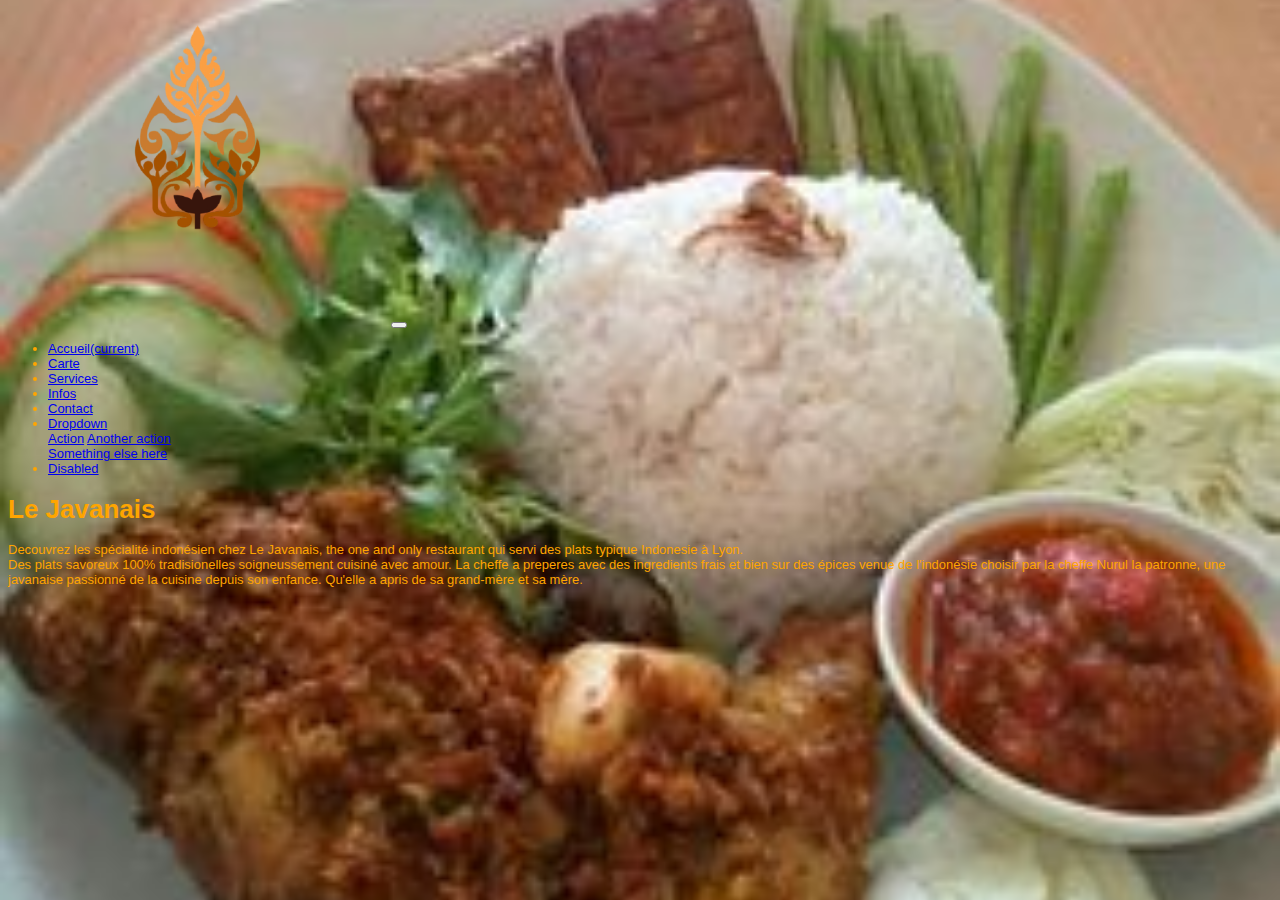
==== index.html @ 883f371f "waljini" ====
<!doctype html>
<html lang="en">
  <head>
    <!-- Required meta tags -->
    <meta charset="utf-8">
    <meta name="viewport" content="width=device-width, initial-scale=1, shrink-to-fit=no">
    <link rel="stylesheet" href="style.css">
    <!-- Bootstrap CSS -->
    <link rel="stylesheet" href="https://cdn.jsdelivr.net/npm/bootstrap@4.5.3/dist/css/bootstrap.min.css" integrity="sha384-TX8t27EcRE3e/ihU7zmQxVncDAy5uIKz4rEkgIXeMed4M0jlfIDPvg6uqKI2xXr2" crossorigin="anonymous">

    <title>Le javanais</title>
  </head>
  <body>

    <header >
        <nav class="navbar navbar-expand-lg">
          <a class="navbar-brand" href="#"><img src="images/logo.png" alt="" id="logo"></a>
          <button class="navbar-toggler" type="button" data-toggle="collapse" data-target="#navbarSupportedContent" aria-controls="navbarSupportedContent" aria-expanded="false" aria-label="Toggle navigation">
            <span class="navbar-toggler-icon"></span>
          </button>

          <div class="collapse navbar-collapse justify-content-end" id="navbarSupportedContent">
            <ul class="navbar-nav mr-auto">
              <li class="nav-item active">
                <a class="nav-link" href="#">Accueil<span class="sr-only">(current)</span></a>
              </li>
              <li class="nav-item">
                <a class="nav-link" href="#">Carte</a>
              </li>
              <li class="nav-item">
                <a class="nav-link" href="#">Services</a>
              </li>
              <li class="nav-item">
                <a class="nav-link" href="#">Infos</a>
              </li>
              <li class="nav-item">
                <a class="nav-link" href="#">Contact</a>
              </li>
              <li class="nav-item dropdown">
                <a class="nav-link dropdown-toggle" href="#" id="navbarDropdown" role="button" data-toggle="dropdown" aria-haspopup="true" aria-expanded="false">
                  Dropdown
                </a>
                <div class="dropdown-menu" aria-labelledby="navbarDropdown">
                  <a class="dropdown-item" href="#">Action</a>
                  <a class="dropdown-item" href="#">Another action</a>
                  <div class="dropdown-divider"></div>
                  <a class="dropdown-item" href="#">Something else here</a>
                </div>
              </li>
              <li class="nav-item">
                <a class="nav-link disabled" href="#" tabindex="-1" aria-disabled="true">Disabled</a>
              </li>
            </ul>
          </div>
        </nav>
      </header>
      <h1>Le Javanais</h1>
      <p>Decouvrez  les spécialité indonésien chez  Le Javanais, the one and only restaurant qui servi des plats typique Indonesie à Lyon. <br>
        Des plats savoreux 100% tradisionelles <faits maison> soigneussement cuisiné avec amour. La cheffe a preperes avec des ingredients frais et bien sur des épices venue de l'indonésie choisir par la cheffe Nurul la patronne, une javanaise passionné de la cuisine depuis son enfance. 
        Qu'elle a apris de sa grand-mère et sa mère.</p>
      
       








    <script src="https://code.jquery.com/jquery-3.5.1.slim.min.js" integrity="sha384-DfXdz2htPH0lsSSs5nCTpuj/zy4C+OGpamoFVy38MVBnE+IbbVYUew+OrCXaRkfj" crossorigin="anonymous"></script>
    <script src="https://cdn.jsdelivr.net/npm/bootstrap@4.5.3/dist/js/bootstrap.bundle.min.js" integrity="sha384-ho+j7jyWK8fNQe+A12Hb8AhRq26LrZ/JpcUGGOn+Y7RsweNrtN/tE3MoK7ZeZDyx" crossorigin="anonymous"></script>

  </body>
</html>
---- style.css ----
#logo{
    width:30%;
}

    
body{
    background: url(images/ayampenyet.jpg) no-repeat center center fixed;
    background-size: cover;
    height: 84vh;
    color: orange;
    font-family: verdana, sans-serif;
    font-size: small;
}
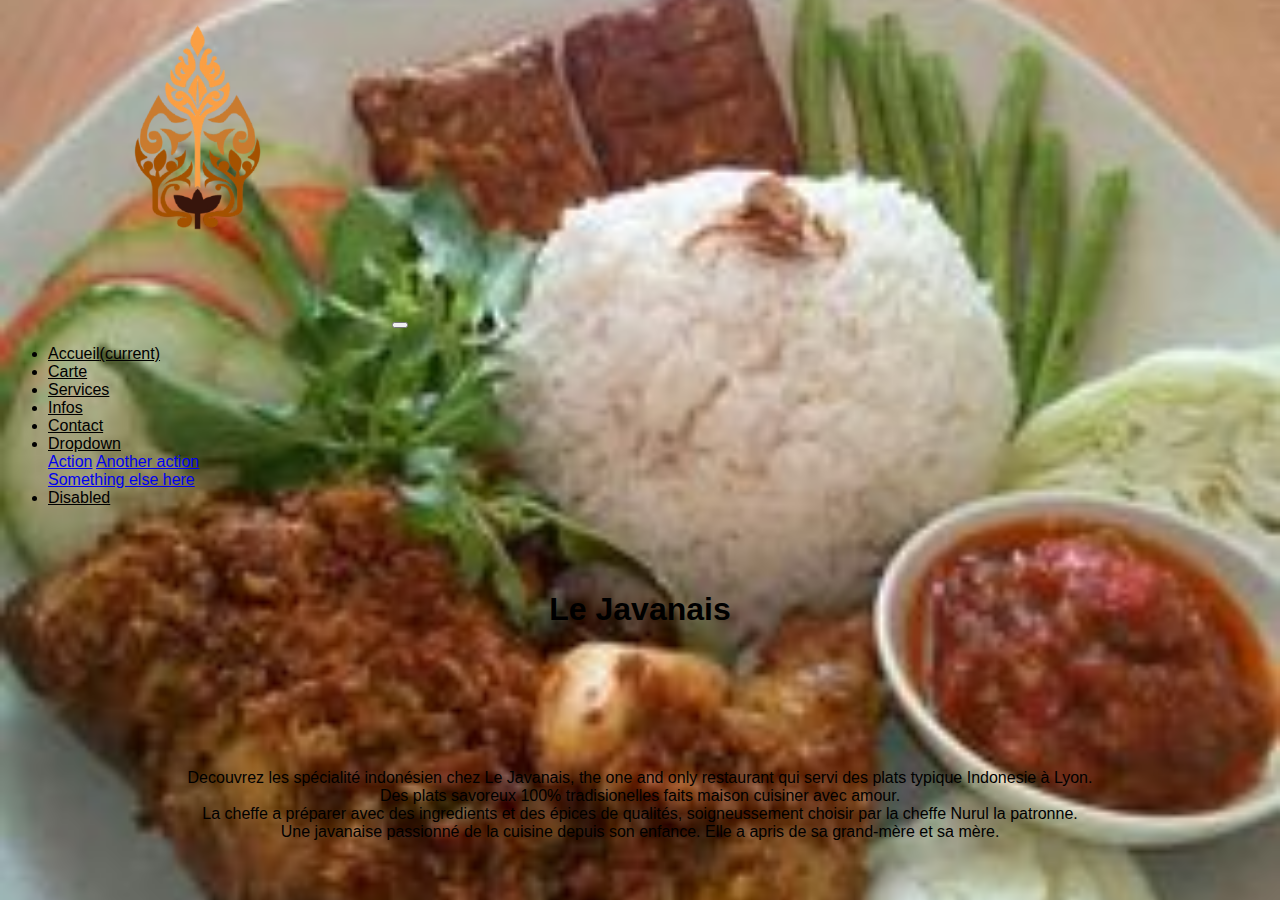
==== commit 51392eb3: "waljini" ====
--- a/index.html
+++ b/index.html
@@ -56,8 +56,9 @@
       </header>
       <h1>Le Javanais</h1>
       <p>Decouvrez  les spécialité indonésien chez  Le Javanais, the one and only restaurant qui servi des plats typique Indonesie à Lyon. <br>
-        Des plats savoreux 100% tradisionelles <faits maison> soigneussement cuisiné avec amour. La cheffe a preperes avec des ingredients frais et bien sur des épices venue de l'indonésie choisir par la cheffe Nurul la patronne, une javanaise passionné de la cuisine depuis son enfance. 
-        Qu'elle a apris de sa grand-mère et sa mère.</p>
+        Des plats savoreux 100% tradisionelles faits maison cuisiner avec amour. <br>
+          La cheffe a préparer avec des ingredients et des épices de qualités, soigneussement choisir par la cheffe Nurul la patronne. <br>
+          Une javanaise passionné de la cuisine depuis son enfance. Elle a apris de sa grand-mère et sa mère.</p>
       
        
 
--- a/style.css
+++ b/style.css
@@ -2,12 +2,27 @@
     width:30%;
 }
 
+.nav-link {
+    color: black;
+}
     
 body{
     background: url(images/ayampenyet.jpg) no-repeat center center fixed;
     background-size: cover;
     height: 84vh;
-    color: orange;
+    color: black;
     font-family: verdana, sans-serif;
-    font-size: small;
+    font-size: 1rem;
 }
+
+h1{
+    text-align: center;
+    font-weight: 750;
+    margin-bottom: 5rem;
+    line-height: 5;
+    font-size: 3,5rem;
+}
+
+p{
+    text-align: center;
+}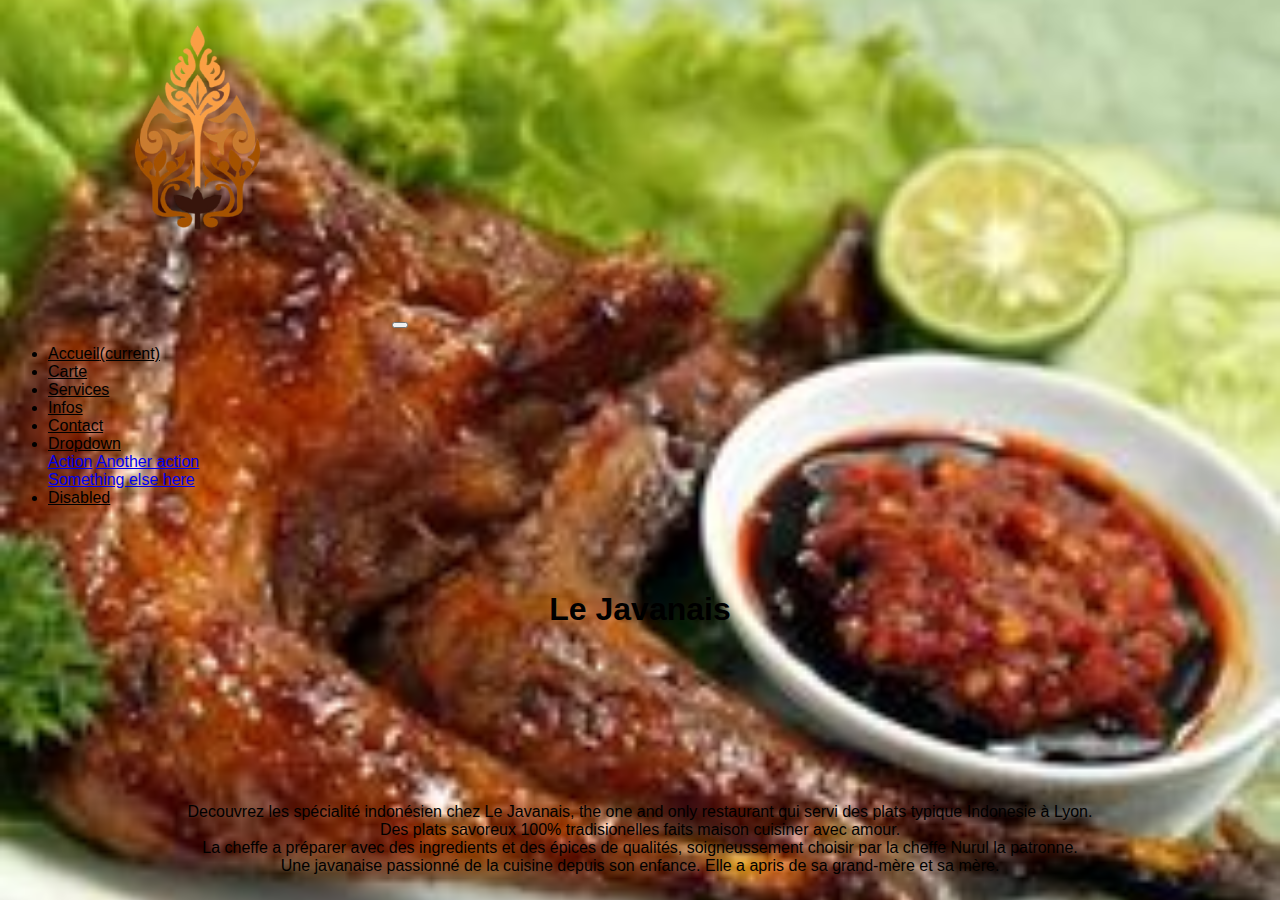
==== commit 08680906: "waljini" ====
--- a/index.html
+++ b/index.html
@@ -54,8 +54,8 @@
           </div>
         </nav>
       </header>
-      <h1>Le Javanais</h1>
-      <p>Decouvrez  les spécialité indonésien chez  Le Javanais, the one and only restaurant qui servi des plats typique Indonesie à Lyon. <br>
+      <h1>Le Javanais</h1> <br>
+      <p>Decouvrez  les spécialité indonésien chez Le Javanais, the one and only restaurant qui servi des plats typique Indonesie à Lyon. <br>
         Des plats savoreux 100% tradisionelles faits maison cuisiner avec amour. <br>
           La cheffe a préparer avec des ingredients et des épices de qualités, soigneussement choisir par la cheffe Nurul la patronne. <br>
           Une javanaise passionné de la cuisine depuis son enfance. Elle a apris de sa grand-mère et sa mère.</p>
--- a/style.css
+++ b/style.css
@@ -4,10 +4,11 @@
 
 .nav-link {
     color: black;
+    margin: 0;
 }
     
 body{
-    background: url(images/ayampenyet.jpg) no-repeat center center fixed;
+    background: url(images/ayambakarsolo1.jpg) no-repeat center center fixed;
     background-size: cover;
     height: 84vh;
     color: black;
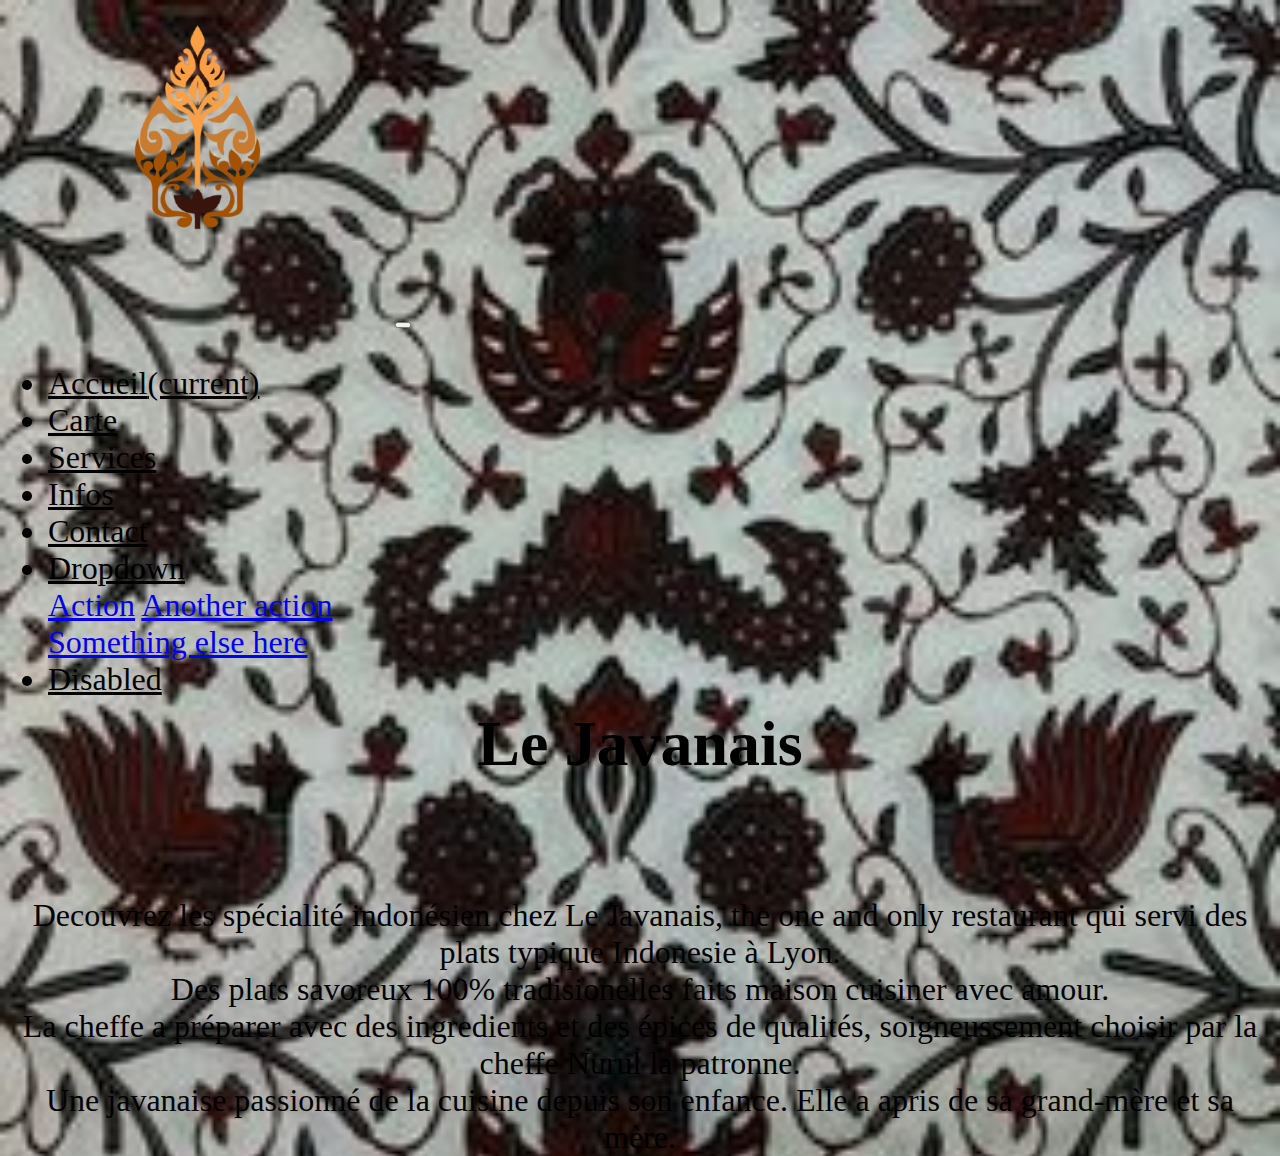
==== commit 1ed78d15: "waljini" ====
--- a/index.html
+++ b/index.html
@@ -19,7 +19,7 @@
             <span class="navbar-toggler-icon"></span>
           </button>
 
-          <div class="collapse navbar-collapse justify-content-end" id="navbarSupportedContent">
+          <div class="collapse navbar-collapse justify-content-end" id="navbarSupportedContent ">
             <ul class="navbar-nav mr-auto">
               <li class="nav-item active">
                 <a class="nav-link" href="#">Accueil<span class="sr-only">(current)</span></a>
--- a/style.css
+++ b/style.css
@@ -8,22 +8,23 @@
 }
     
 body{
-    background: url(images/ayambakarsolo1.jpg) no-repeat center center fixed;
+    background: url(images/jogja.jpg) no-repeat center center fixed;
     background-size: cover;
     height: 84vh;
     color: black;
-    font-family: verdana, sans-serif;
-    font-size: 1rem;
+    font-family: 'Lucida Sans';
+    font-size: 2rem;
 }
 
 h1{
     text-align: center;
-    font-weight: 750;
+    font-weight: 800;
     margin-bottom: 5rem;
-    line-height: 5;
+    line-height: 10%;
     font-size: 3,5rem;
 }
 
 p{
     text-align: center;
+    
 }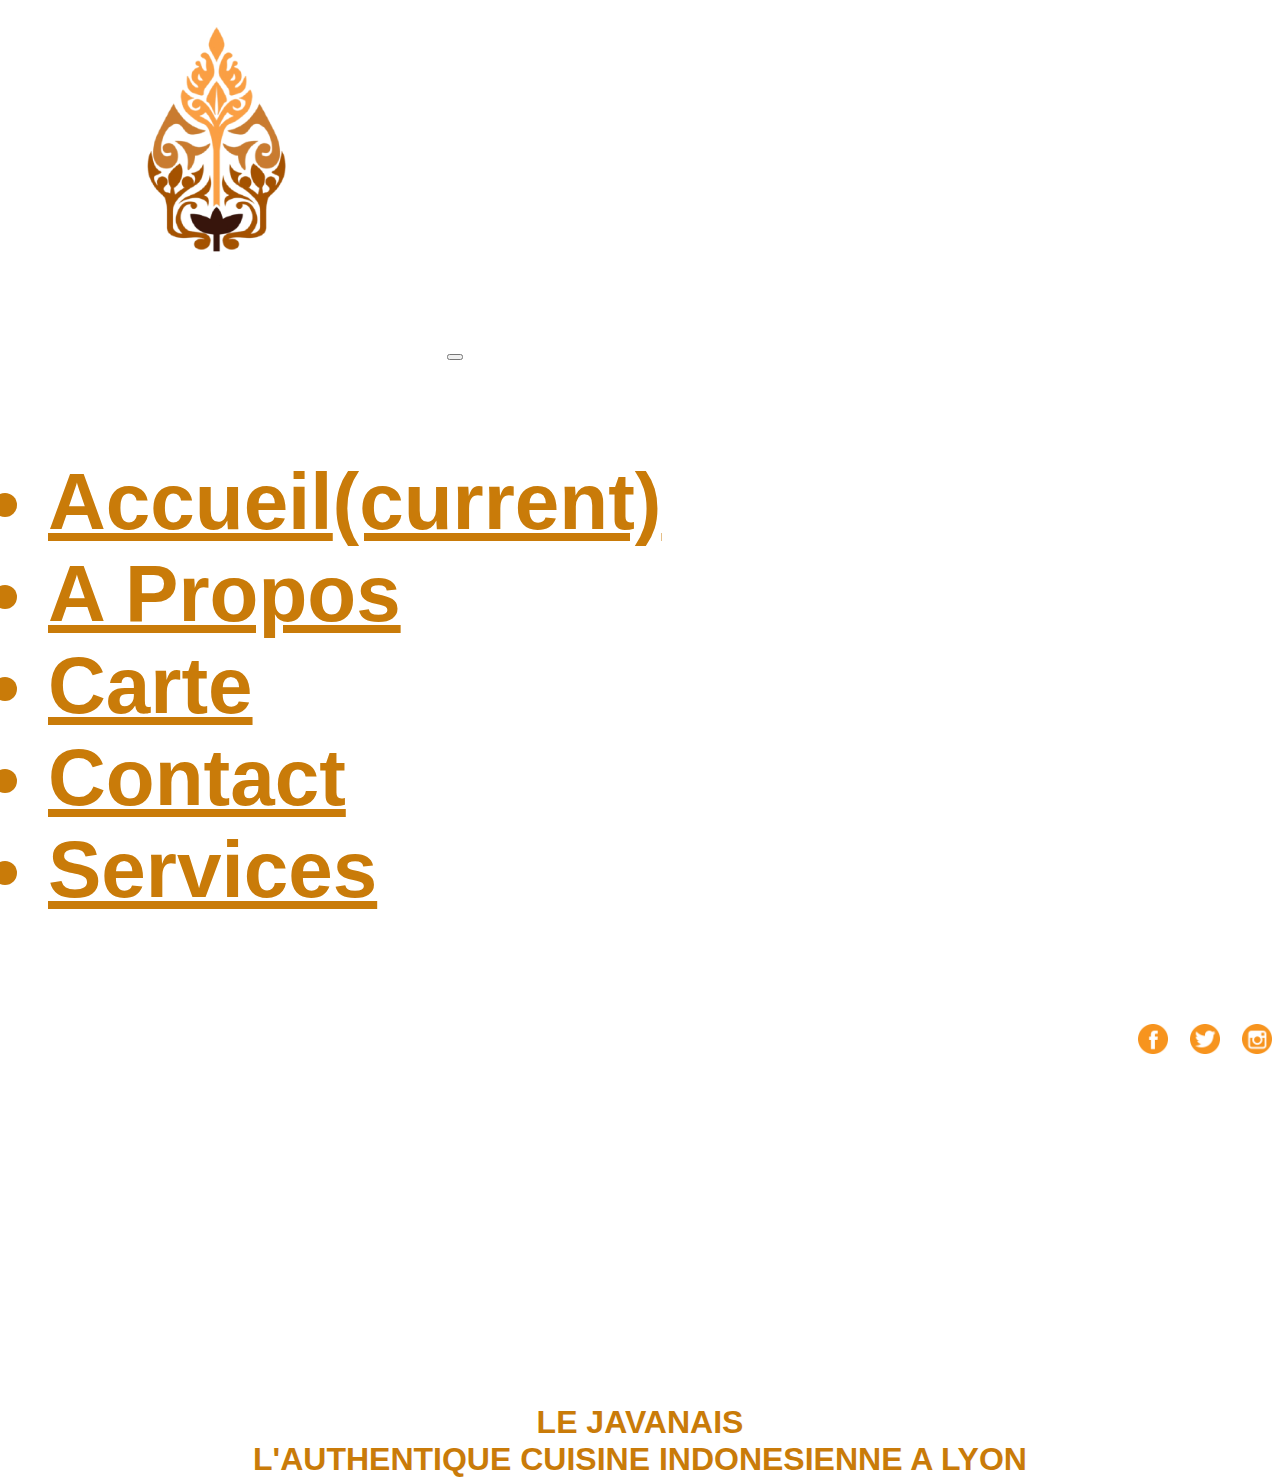
==== commit 1170f079: "waljini" ====
--- a/index.html
+++ b/index.html
@@ -8,67 +8,52 @@
     <!-- Bootstrap CSS -->
     <link rel="stylesheet" href="https://cdn.jsdelivr.net/npm/bootstrap@4.5.3/dist/css/bootstrap.min.css" integrity="sha384-TX8t27EcRE3e/ihU7zmQxVncDAy5uIKz4rEkgIXeMed4M0jlfIDPvg6uqKI2xXr2" crossorigin="anonymous">
 
-    <title>Le javanais</title>
+    <title>Accueil</title>
   </head>
   <body>
 
     <header >
         <nav class="navbar navbar-expand-lg">
-          <a class="navbar-brand" href="#"><img src="images/logo.png" alt="" id="logo"></a>
+          <a class="navbar-brand" href="#"><img src="images/lg.png" alt="" id="logo"></a>
           <button class="navbar-toggler" type="button" data-toggle="collapse" data-target="#navbarSupportedContent" aria-controls="navbarSupportedContent" aria-expanded="false" aria-label="Toggle navigation">
             <span class="navbar-toggler-icon"></span>
           </button>
-
           <div class="collapse navbar-collapse justify-content-end" id="navbarSupportedContent ">
-            <ul class="navbar-nav mr-auto">
+            <ul class="navbar-nav ">
               <li class="nav-item active">
-                <a class="nav-link" href="#">Accueil<span class="sr-only">(current)</span></a>
+                <a class="nav-link" href="index.html">Accueil<span class="sr-only">(current)</span></a>
               </li>
               <li class="nav-item">
-                <a class="nav-link" href="#">Carte</a>
+                <a class="nav-link" href="apropos.html">A Propos</a>
               </li>
               <li class="nav-item">
-                <a class="nav-link" href="#">Services</a>
+                <a class="nav-link" href="carte.html">Carte</a>
               </li>
               <li class="nav-item">
-                <a class="nav-link" href="#">Infos</a>
+                <a class="nav-link" href="contact.html">Contact</a>
               </li>
               <li class="nav-item">
-                <a class="nav-link" href="#">Contact</a>
-              </li>
-              <li class="nav-item dropdown">
-                <a class="nav-link dropdown-toggle" href="#" id="navbarDropdown" role="button" data-toggle="dropdown" aria-haspopup="true" aria-expanded="false">
-                  Dropdown
-                </a>
-                <div class="dropdown-menu" aria-labelledby="navbarDropdown">
-                  <a class="dropdown-item" href="#">Action</a>
-                  <a class="dropdown-item" href="#">Another action</a>
-                  <div class="dropdown-divider"></div>
-                  <a class="dropdown-item" href="#">Something else here</a>
-                </div>
-              </li>
-              <li class="nav-item">
-                <a class="nav-link disabled" href="#" tabindex="-1" aria-disabled="true">Disabled</a>
+                <a class="nav-link" href="services.html">Services</a>
               </li>
             </ul>
           </div>
         </nav>
       </header>
-      <h1>Le Javanais</h1> <br>
-      <p>Decouvrez  les spécialité indonésien chez Le Javanais, the one and only restaurant qui servi des plats typique Indonesie à Lyon. <br>
-        Des plats savoreux 100% tradisionelles faits maison cuisiner avec amour. <br>
-          La cheffe a préparer avec des ingredients et des épices de qualités, soigneussement choisir par la cheffe Nurul la patronne. <br>
-          Une javanaise passionné de la cuisine depuis son enfance. Elle a apris de sa grand-mère et sa mère.</p>
+        <section>  
+          <div class="container-fluid">
+              <div class="img">
+                  <a href="https://fr-fr.facebook.com/"> <img src="images/fb.png" alt="" width="30px"></a>
+                  <a href="https://twitter.com/login?lang=fr"><img src="images/twiter.png" alt="" width="30px"></a>
+                  <a href="https://www.instagram.com/?hl=fr"><img src="images/insta.png" alt="" width="30px"></a>
+              </div>
+          </div> 
+        </section> 
+        <section>
+        <div class="col-md-12 text-white">
+          <p class="animated flipInY delay-1s font-weight-light">LE JAVANAIS<br> L'AUTHENTIQUE CUISINE INDONESIENNE A LYON</p>
+        </div> 
+        </section>
       
-       
-
-
-
-
-
-
-
-
     <script src="https://code.jquery.com/jquery-3.5.1.slim.min.js" integrity="sha384-DfXdz2htPH0lsSSs5nCTpuj/zy4C+OGpamoFVy38MVBnE+IbbVYUew+OrCXaRkfj" crossorigin="anonymous"></script>
     <script src="https://cdn.jsdelivr.net/npm/bootstrap@4.5.3/dist/js/bootstrap.bundle.min.js" integrity="sha384-ho+j7jyWK8fNQe+A12Hb8AhRq26LrZ/JpcUGGOn+Y7RsweNrtN/tE3MoK7ZeZDyx" crossorigin="anonymous"></script>
 
--- a/style.css
+++ b/style.css
@@ -1,30 +1,35 @@
 #logo{
-    width:30%;
+ 
+    width:33%;
 }
 
 .nav-link {
-    color: black;
+    color: #C97B09;
     margin: 0;
 }
-    
+ 
+.img {
+    position: relative;
+    top: -15px;
+    text-align: right;
+}
+
 body{
-    background: url(images/jogja.jpg) no-repeat center center fixed;
+    background: url(https://images.pexels.com/photos/4090091/pexels-photo-4090091.jpeg?auto=compress&cs=tinysrgb&dpr=1&w=500) no-repeat center center fixed;
     background-size: cover;
     height: 84vh;
-    color: black;
-    font-family: 'Lucida Sans';
-    font-size: 2rem;
-}
-
-h1{
-    text-align: center;
+    color:  #C97B09;
+    font-family: 'Segoe UI', Tahoma, Geneva, Verdana, sans-serif;
+    font-size: 5rem;
     font-weight: 800;
-    margin-bottom: 5rem;
-    line-height: 10%;
-    font-size: 3,5rem;
+    border-radius: 10%;
 }
 
 p{
+    margin-top: 25%;
+    margin-bottom: 1rem;
     text-align: center;
-    
-}+    font-size: 2rem;
+    font-weight: 800;
+    color: #C97B09;
+}
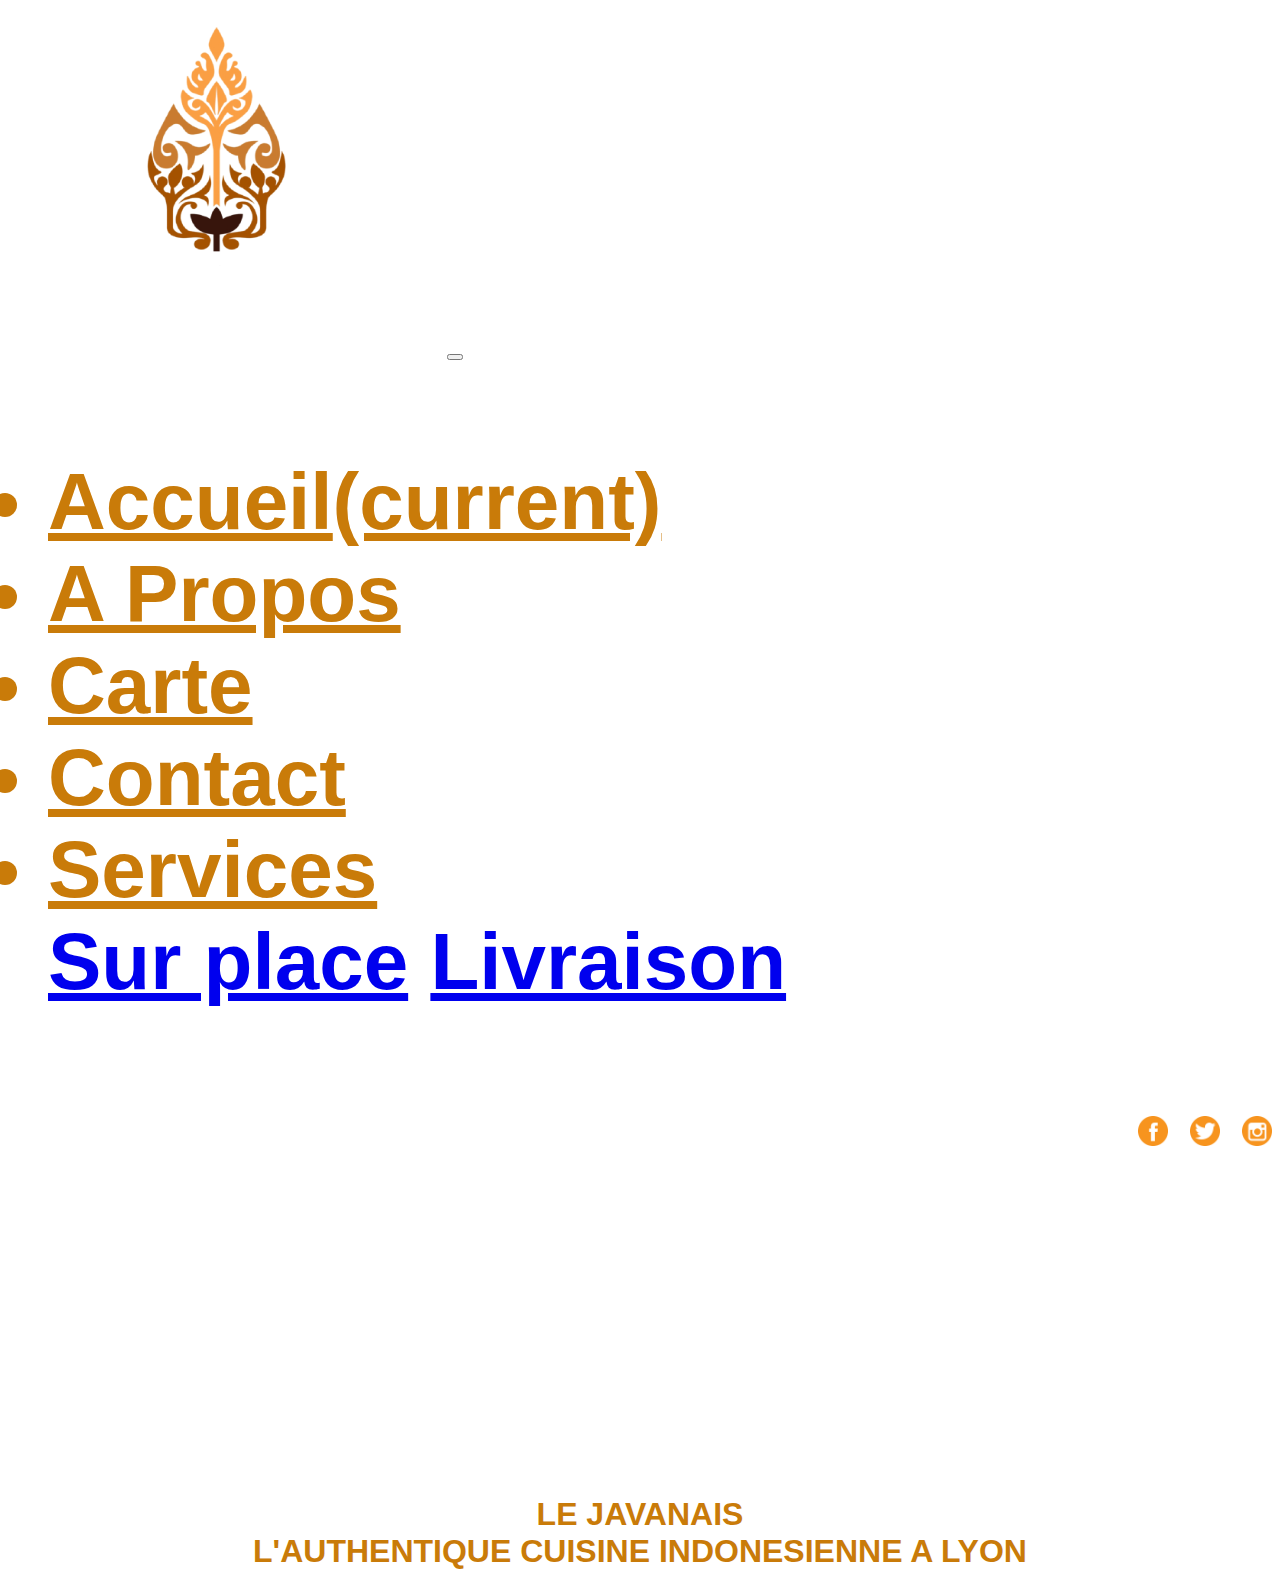
==== commit 0cd79fb7: "waljini" ====
--- a/index.html
+++ b/index.html
@@ -32,8 +32,14 @@
               <li class="nav-item">
                 <a class="nav-link" href="contact.html">Contact</a>
               </li>
-              <li class="nav-item">
-                <a class="nav-link" href="services.html">Services</a>
+              <li class="nav-item dropdown">
+                <a class="nav-link dropdown-toggle" href="#" id="navbarDropdown" role="button" data-toggle="dropdown" aria-haspopup="true" aria-expanded="false">
+                  Services
+                </a>
+                <div class="dropdown-menu" aria-labelledby="navbarDropdown">
+                  <a class="dropdown-item" href="#">Sur place</a>
+                  <a class="dropdown-item" href="#">Livraison</a>
+                </div>
               </li>
             </ul>
           </div>
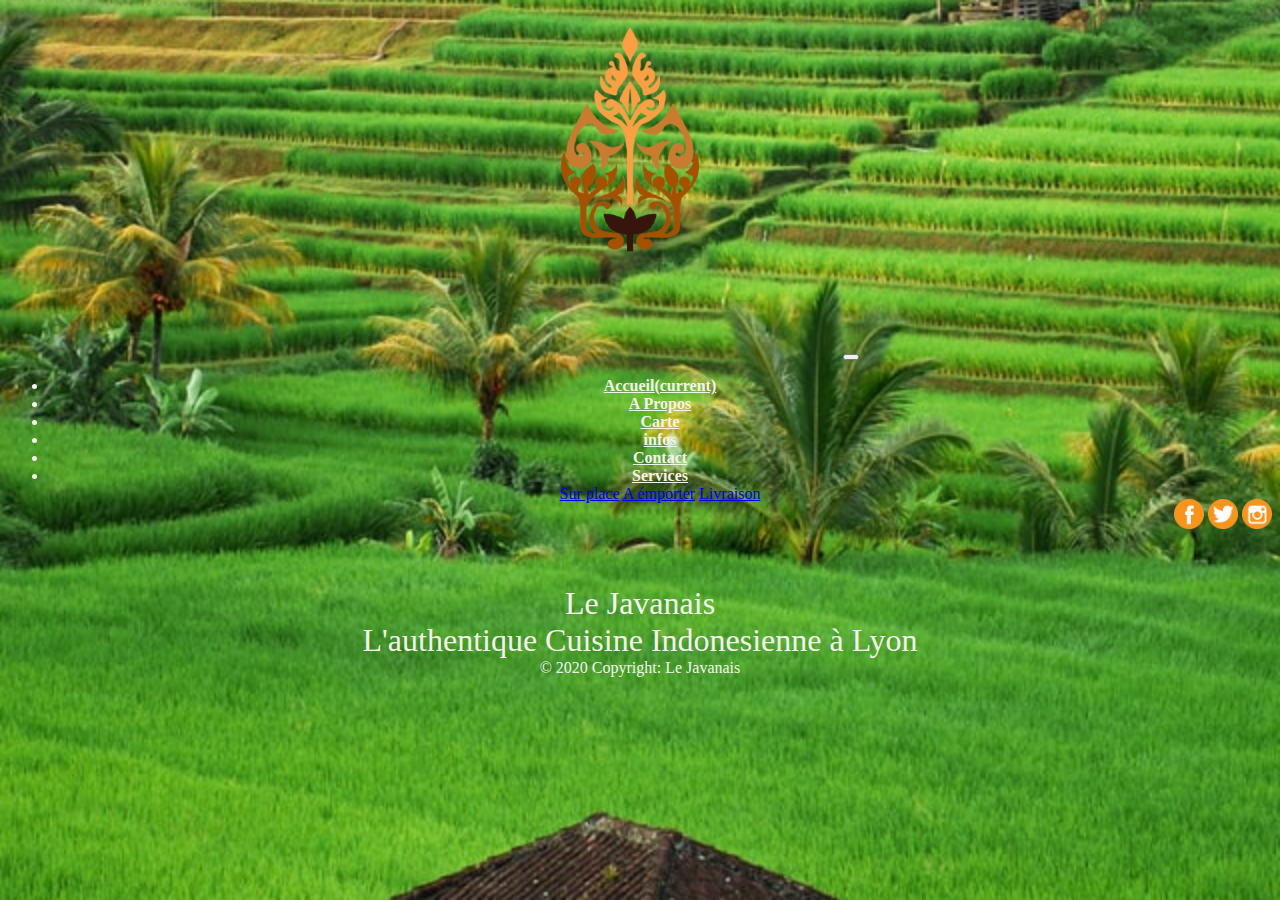
==== commit d0006624: "waljini" ====
--- a/index.html
+++ b/index.html
@@ -30,6 +30,9 @@
                 <a class="nav-link" href="carte.html">Carte</a>
               </li>
               <li class="nav-item">
+                <a class="nav-link" href="infos.html">infos</a>
+              </li>
+              <li class="nav-item">
                 <a class="nav-link" href="contact.html">Contact</a>
               </li>
               <li class="nav-item dropdown">
@@ -38,6 +41,7 @@
                 </a>
                 <div class="dropdown-menu" aria-labelledby="navbarDropdown">
                   <a class="dropdown-item" href="#">Sur place</a>
+                  <a class="dropdown-item" href="#">A émporter</a>
                   <a class="dropdown-item" href="#">Livraison</a>
                 </div>
               </li>
@@ -56,9 +60,12 @@
         </section> 
         <section>
         <div class="col-md-12 text-white">
-          <p class="animated flipInY delay-1s font-weight-light">LE JAVANAIS<br> L'AUTHENTIQUE CUISINE INDONESIENNE A LYON</p>
+          <p class="animated flipInY delay-1s font-weight-bold">Le Javanais<br> L'authentique Cuisine Indonesienne à Lyon</p>
         </div> 
         </section>
+        <footer>
+          <div class="footer-copyright text-center py-2 text-white">© 2020 Copyright: Le Javanais</div>
+        </footer>    
       
     <script src="https://code.jquery.com/jquery-3.5.1.slim.min.js" integrity="sha384-DfXdz2htPH0lsSSs5nCTpuj/zy4C+OGpamoFVy38MVBnE+IbbVYUew+OrCXaRkfj" crossorigin="anonymous"></script>
     <script src="https://cdn.jsdelivr.net/npm/bootstrap@4.5.3/dist/js/bootstrap.bundle.min.js" integrity="sha384-ho+j7jyWK8fNQe+A12Hb8AhRq26LrZ/JpcUGGOn+Y7RsweNrtN/tE3MoK7ZeZDyx" crossorigin="anonymous"></script>
--- a/style.css
+++ b/style.css
@@ -1,35 +1,36 @@
 #logo{
- 
     width:33%;
 }
 
 .nav-link {
-    color: #C97B09;
+    color:#F2F4E9;
+    font-weight: bold;
     margin: 0;
 }
  
 .img {
     position: relative;
-    top: -15px;
+    top: -20px;
     text-align: right;
 }
 
+html{
+    display: block;
+}
 body{
-    background: url(https://images.pexels.com/photos/4090091/pexels-photo-4090091.jpeg?auto=compress&cs=tinysrgb&dpr=1&w=500) no-repeat center center fixed;
+    background: url(images/sawah1.jpg) no-repeat center center fixed;
     background-size: cover;
-    height: 84vh;
-    color:  #C97B09;
-    font-family: 'Segoe UI', Tahoma, Geneva, Verdana, sans-serif;
-    font-size: 5rem;
+    text-align: center;
+    height:84vh;
+    color:  #F2F4E9;
+    font-family: -apple-system, BlinkMacSystemFont, 'Segoe UI', Roboto, Oxygen, Ubuntu, Cantarell, 'Open Sans', 'Helvetica Neue', sans-serif
     font-weight: 800;
-    border-radius: 10%;
+    border-radius: 6px
+}
+p{
+    text-align: center;
+    margin-bottom: 0px;
+    font-size: 2rem;
 }
 
-p{
-    margin-top: 25%;
-    margin-bottom: 1rem;
-    text-align: center;
-    font-size: 2rem;
-    font-weight: 800;
-    color: #C97B09;
-}
+
